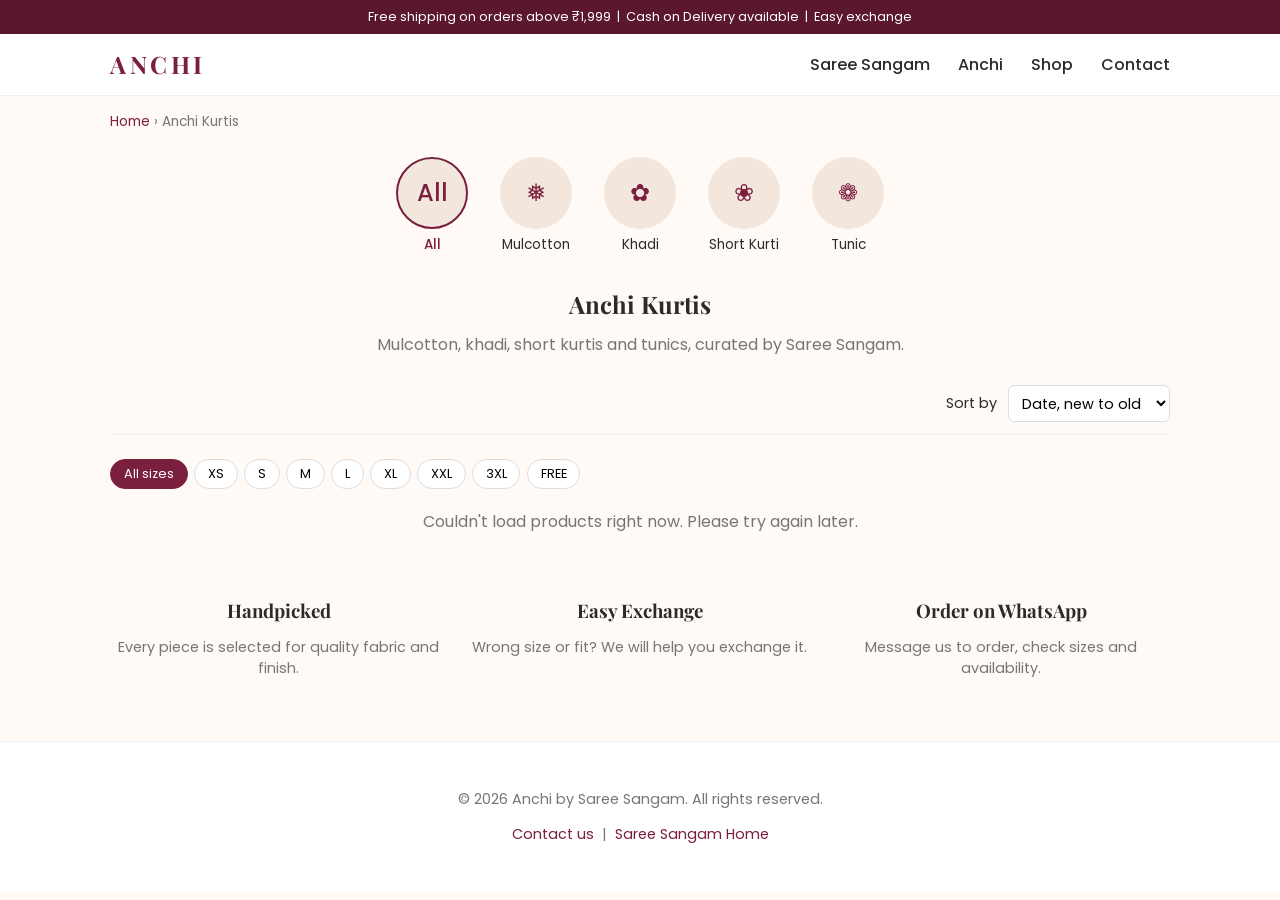
==== anchi/index.html @ 84bbaf73 "Rename Anchee to Anchi and add product upload README Co-Authored-By: Claude Sonnet 5.5 <noreply@anth" ====
<!DOCTYPE html>
<html lang="en">
<head>
<meta charset="UTF-8">
<meta name="viewport" content="width=device-width, initial-scale=1.0">
<title>Anchi - Kurtis Collection | Saree Sangam</title>
<meta name="description" content="Anchi by Saree Sangam - mulcotton, khadi, short kurtis and tunics.">
<link rel="preconnect" href="https://fonts.googleapis.com">
<link href="https://fonts.googleapis.com/css2?family=Playfair+Display:wght@600;700&family=Poppins:wght@300;400;500&display=swap" rel="stylesheet">
<link rel="stylesheet" href="../css/style.css">
<link rel="stylesheet" href="anchi.css">
</head>
<body>

<div class="announce">Free shipping on orders above &#8377;1,999 &nbsp;|&nbsp; Cash on Delivery available &nbsp;|&nbsp; Easy exchange</div>

<header class="site-header">
  <div class="container header-inner">
    <a href="index.html" class="logo anchi-logo">Anchi</a>
    <nav class="nav">
      <a href="../index.html">Saree Sangam</a>
      <a href="index.html">Anchi</a>
      <a href="#products">Shop</a>
      <a href="../contact.html">Contact</a>
    </nav>
  </div>
</header>

<div class="container breadcrumb"><a href="../index.html">Home</a> &rsaquo; <span>Anchi Kurtis</span></div>

<section class="container cat-tiles" aria-label="Shop by category">
  <button class="cat-tile active" data-cat="all"><span class="cat-circle">All</span><span>All</span></button>
  <button class="cat-tile" data-cat="mulcotton,mul-cotton,mul cotton"><span class="cat-circle">&#10053;</span><span>Mulcotton</span></button>
  <button class="cat-tile" data-cat="khadi"><span class="cat-circle">&#10047;</span><span>Khadi</span></button>
  <button class="cat-tile" data-cat="short"><span class="cat-circle">&#10048;</span><span>Short Kurti</span></button>
  <button class="cat-tile" data-cat="tunic,tulic"><span class="cat-circle">&#10049;</span><span>Tunic</span></button>
</section>

<section class="container collection-head">
  <h1>Anchi Kurtis</h1>
  <p>Mulcotton, khadi, short kurtis and tunics, curated by Saree Sangam.</p>
</section>

<section id="products" class="container shop">
  <div class="toolbar">
    <span id="count" class="count"></span>
    <label>Sort by
      <select id="sort">
        <option value="new">Date, new to old</option>
        <option value="az">Name, A-Z</option>
        <option value="za">Name, Z-A</option>
        <option value="low">Price, low to high</option>
        <option value="high">Price, high to low</option>
      </select>
    </label>
  </div>
  <div id="size-filter" class="size-filter" aria-label="Filter by size"></div>
  <p id="gallery-status" class="gallery-status">Loading products…</p>
  <div id="gallery" class="gallery anchi-grid"></div>
</section>

<section class="container why">
  <div><h3>Handpicked</h3><p>Every piece is selected for quality fabric and finish.</p></div>
  <div><h3>Easy Exchange</h3><p>Wrong size or fit? We will help you exchange it.</p></div>
  <div><h3>Order on WhatsApp</h3><p>Message us to order, check sizes and availability.</p></div>
</section>

<footer class="site-footer">
  <div class="container">
    <p>&copy; <span id="year"></span> Anchi by Saree Sangam. All rights reserved.</p>
    <p><a href="../contact.html">Contact us</a> &nbsp;|&nbsp; <a href="../index.html">Saree Sangam Home</a></p>
  </div>
</footer>

<div id="lightbox" class="lightbox" hidden role="dialog" aria-modal="true" aria-label="Product image">
  <button id="lb-close" class="lb-close" aria-label="Close">&times;</button>
  <div class="lb-content">
    <img id="lb-img" src="" alt="">
    <div class="lb-info">
      <h3 id="lb-title"></h3>
      <p id="lb-price" class="price"></p>
      <p id="lb-sizes" class="lb-sizes"></p>
      <a id="lb-enquire" class="btn" href="#" target="_blank" rel="noopener">Enquire on WhatsApp</a>
    </div>
  </div>
</div>

<script src="anchi.js"></script>
<script>document.getElementById('year').textContent = new Date().getFullYear();</script>
</body>
</html>
---- css/style.css ----
:root {
  --clr-primary: #7a1f3d;
  --clr-primary-dark: #5c1730;
  --clr-accent: #d4af37;
  --clr-bg: #fffaf5;
  --clr-text: #2b2b2b;
  --clr-muted: #767676;
  --radius: 10px;
}

* { box-sizing: border-box; }

body {
  margin: 0;
  font-family: 'Poppins', sans-serif;
  color: var(--clr-text);
  background: var(--clr-bg);
}

h1, h2, h3 { font-family: 'Playfair Display', serif; margin: 0 0 0.5em; }

.container {
  max-width: 1100px;
  margin: 0 auto;
  padding: 0 1.25rem;
}

a { color: var(--clr-primary); text-decoration: none; }
a:hover { text-decoration: underline; }

.site-header {
  background: #fff;
  border-bottom: 1px solid #eee;
  position: sticky;
  top: 0;
  z-index: 10;
}

.header-inner {
  display: flex;
  align-items: center;
  justify-content: space-between;
  padding: 0.9rem 1.25rem;
}

.logo {
  font-family: 'Playfair Display', serif;
  font-size: 1.5rem;
  font-weight: 700;
  color: var(--clr-primary);
}
.logo:hover { text-decoration: none; }

.nav a {
  margin-left: 1.5rem;
  color: var(--clr-text);
  font-weight: 500;
}
.nav a:hover { color: var(--clr-primary); text-decoration: none; }

.hero {
  background: linear-gradient(135deg, var(--clr-primary), var(--clr-primary-dark));
  color: #fff;
  text-align: center;
  padding: 5rem 1rem;
}
.hero.small { padding: 3rem 1rem; }
.hero h1 { font-size: 2.75rem; color: #fff; }
.hero p { font-size: 1.1rem; opacity: 0.9; max-width: 600px; margin: 0.75rem auto 1.5rem; }

.btn {
  display: inline-block;
  background: var(--clr-accent);
  color: #2b2b2b;
  padding: 0.75rem 1.75rem;
  border-radius: var(--radius);
  font-weight: 500;
  text-decoration: none;
}
.btn:hover { background: #c49c2c; text-decoration: none; }

.about {
  padding: 3.5rem 1.25rem;
  text-align: center;
}
.about p { max-width: 700px; margin: 0 auto; color: var(--clr-muted); line-height: 1.7; }

.products { padding: 1rem 1.25rem 4rem; }
.products h2 { text-align: center; margin-bottom: 1.5rem; }

.gallery-status { text-align: center; color: var(--clr-muted); }

.gallery {
  display: grid;
  grid-template-columns: repeat(auto-fill, minmax(220px, 1fr));
  gap: 1.5rem;
}

.gallery-item {
  background: #fff;
  border-radius: var(--radius);
  overflow: hidden;
  box-shadow: 0 2px 10px rgba(0,0,0,0.06);
  transition: transform 0.15s ease, box-shadow 0.15s ease;
}
.gallery-item:hover {
  transform: translateY(-4px);
  box-shadow: 0 8px 20px rgba(0,0,0,0.12);
}

.gallery-item img {
  width: 100%;
  height: 260px;
  object-fit: cover;
  display: block;
}

.gallery-item .caption {
  padding: 0.75rem 1rem;
  font-size: 0.95rem;
  color: var(--clr-text);
  text-align: center;
}

.contact-info { padding: 3rem 1.25rem 4rem; }

.contact-grid {
  display: grid;
  grid-template-columns: repeat(auto-fit, minmax(220px, 1fr));
  gap: 1.5rem;
  margin-bottom: 2rem;
}

.contact-card {
  background: #fff;
  border-radius: var(--radius);
  padding: 1.5rem;
  text-align: center;
  box-shadow: 0 2px 10px rgba(0,0,0,0.06);
}

.contact-note {
  text-align: center;
  color: var(--clr-muted);
  font-size: 0.9rem;
}

.site-footer {
  background: #fff;
  border-top: 1px solid #eee;
  text-align: center;
  padding: 2rem 1.25rem;
  color: var(--clr-muted);
  font-size: 0.9rem;
}
---- anchi/anchi.css ----
.announce { background: var(--clr-primary-dark); color: #fff; text-align: center; font-size: 0.8rem; padding: 0.5rem 1rem; }
.anchi-logo { letter-spacing: 0.15em; text-transform: uppercase; }
.breadcrumb { padding-top: 1rem; font-size: 0.85rem; color: var(--clr-muted); }
.cat-tiles { display: flex; gap: 1.25rem; justify-content: center; flex-wrap: wrap; padding-top: 1.5rem; padding-bottom: 0.5rem; }
.cat-tile { background: none; border: 0; cursor: pointer; font: inherit; font-size: 0.85rem; color: var(--clr-text); display: flex; flex-direction: column; align-items: center; gap: 0.4rem; }
.cat-circle { width: 72px; height: 72px; border-radius: 50%; background: #f3e6dc; display: flex; align-items: center; justify-content: center; font-size: 1.5rem; color: var(--clr-primary); border: 2px solid transparent; transition: border-color 0.15s; }
.cat-tile:hover .cat-circle, .cat-tile.active .cat-circle { border-color: var(--clr-primary); }
.cat-tile.active { font-weight: 500; color: var(--clr-primary); }
.collection-head { text-align: center; padding-top: 1.5rem; }
.collection-head p { color: var(--clr-muted); margin-top: 0; }
.toolbar { display: flex; justify-content: space-between; align-items: center; border-bottom: 1px solid #eee; padding: 0.75rem 0; margin-bottom: 1.5rem; font-size: 0.9rem; }
.toolbar select { font: inherit; padding: 0.4rem 0.6rem; border: 1px solid #ddd; border-radius: 6px; background: #fff; margin-left: 0.4rem; }
.count { color: var(--clr-muted); }
.anchi-grid { grid-template-columns: repeat(auto-fill, minmax(240px, 1fr)); }
.anchi-grid .gallery-item { position: relative; box-shadow: none; border-radius: 4px; background: transparent; }
.anchi-grid .gallery-item img { height: 340px; }
.badge { position: absolute; top: 0.6rem; left: 0.6rem; background: var(--clr-primary); color: #fff; font-size: 0.7rem; letter-spacing: 0.08em; padding: 0.2rem 0.55rem; border-radius: 3px; }
.anchi-grid .caption { text-align: left; padding: 0.6rem 0.25rem; }
.anchi-grid .title { display: block; }
.anchi-grid .price { display: block; margin-top: 0.2rem; font-weight: 500; color: var(--clr-primary); }
.enquire { display: inline-block; margin-top: 0.4rem; font-size: 0.8rem; }
.why { display: grid; grid-template-columns: repeat(auto-fit, minmax(220px, 1fr)); gap: 1.5rem; text-align: center; padding-top: 3rem; padding-bottom: 3rem; }
.why p { color: var(--clr-muted); font-size: 0.9rem; }
@media (max-width: 560px) { .nav a { margin-left: 0.8rem; font-size: 0.85rem; } .anchi-grid .gallery-item img { height: 260px; } }

.size-filter { display: flex; flex-wrap: wrap; gap: 0.4rem; margin-bottom: 1.25rem; }
.size-btn { font: inherit; font-size: 0.8rem; padding: 0.3rem 0.8rem; border: 1px solid #ddd; background: #fff; border-radius: 999px; cursor: pointer; }
.size-btn:hover { border-color: var(--clr-primary); }
.size-btn.active { background: var(--clr-primary); border-color: var(--clr-primary); color: #fff; }
.sizes { display: flex; flex-wrap: wrap; gap: 0.3rem; margin-top: 0.4rem; }
.size-chip { font-size: 0.7rem; border: 1px solid #ddd; border-radius: 4px; padding: 0.1rem 0.45rem; color: var(--clr-muted); background: #fff; }
.zoomable { cursor: zoom-in; }
.lightbox { position: fixed; inset: 0; background: rgba(0,0,0,0.85); z-index: 100; display: flex; align-items: center; justify-content: center; padding: 1rem; }
.lightbox[hidden] { display: none; }
.lb-close { position: absolute; top: 0.75rem; right: 1.25rem; background: none; border: 0; color: #fff; font-size: 2.5rem; cursor: pointer; line-height: 1; }
.lb-content { display: flex; gap: 1.5rem; align-items: center; max-width: 960px; max-height: 92vh; background: #fff; border-radius: 8px; overflow: hidden; }
.lb-content img { max-height: 92vh; max-width: 60vw; width: auto; display: block; object-fit: contain; }
.lb-info { padding: 1.5rem; min-width: 200px; }
.lb-sizes { color: var(--clr-muted); font-size: 0.9rem; }
@media (max-width: 700px) { .lb-content { flex-direction: column; gap: 0; overflow-y: auto; } .lb-content img { max-width: 100%; max-height: 65vh; } }
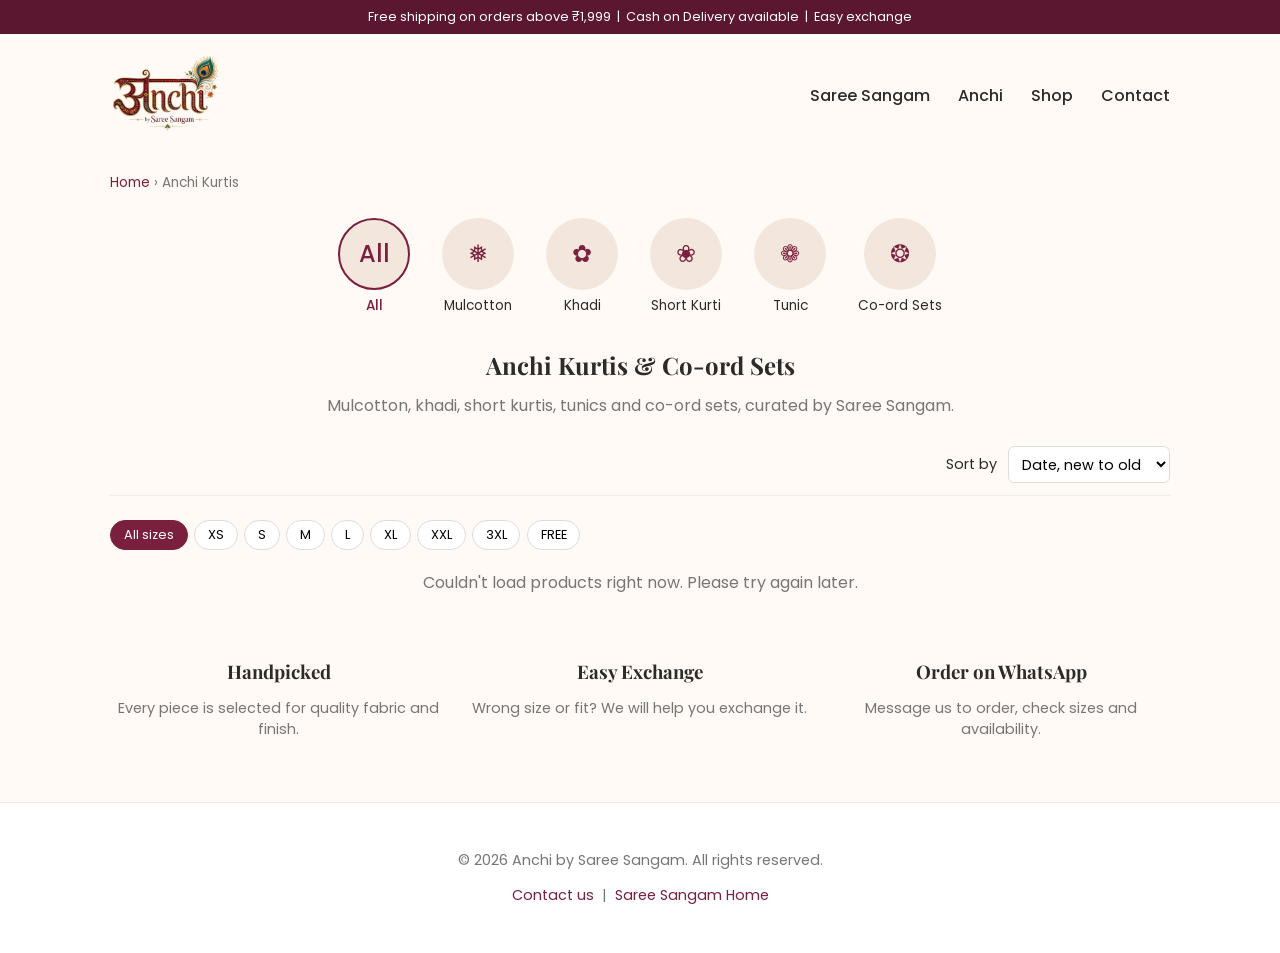
==== commit 8a518143: "Add Anchi logo, 13 products, Co-ord Sets category; remove stock photos Co-Authored-By: Claude Sonnet" ====
--- a/anchi/index.html
+++ b/anchi/index.html
@@ -7,6 +7,7 @@
 <meta name="description" content="Anchi by Saree Sangam - mulcotton, khadi, short kurtis and tunics.">
 <link rel="preconnect" href="https://fonts.googleapis.com">
 <link href="https://fonts.googleapis.com/css2?family=Playfair+Display:wght@600;700&family=Poppins:wght@300;400;500&display=swap" rel="stylesheet">
+<link rel="icon" href="logo.png">
 <link rel="stylesheet" href="../css/style.css">
 <link rel="stylesheet" href="anchi.css">
 </head>
@@ -16,7 +17,7 @@
 
 <header class="site-header">
   <div class="container header-inner">
-    <a href="index.html" class="logo anchi-logo">Anchi</a>
+    <a href="index.html" class="logo anchi-logo" aria-label="Anchi by Saree Sangam"><img src="logo.png" alt="Anchi by Saree Sangam"></a>
     <nav class="nav">
       <a href="../index.html">Saree Sangam</a>
       <a href="index.html">Anchi</a>
@@ -34,11 +35,12 @@
   <button class="cat-tile" data-cat="khadi"><span class="cat-circle">&#10047;</span><span>Khadi</span></button>
   <button class="cat-tile" data-cat="short"><span class="cat-circle">&#10048;</span><span>Short Kurti</span></button>
   <button class="cat-tile" data-cat="tunic,tulic"><span class="cat-circle">&#10049;</span><span>Tunic</span></button>
+  <button class="cat-tile" data-cat="coord,co-ord"><span class="cat-circle">&#10050;</span><span>Co-ord Sets</span></button>
 </section>
 
 <section class="container collection-head">
-  <h1>Anchi Kurtis</h1>
-  <p>Mulcotton, khadi, short kurtis and tunics, curated by Saree Sangam.</p>
+  <h1>Anchi Kurtis &amp; Co-ord Sets</h1>
+  <p>Mulcotton, khadi, short kurtis, tunics and co-ord sets, curated by Saree Sangam.</p>
 </section>
 
 <section id="products" class="container shop">
--- a/anchi/anchi.css
+++ b/anchi/anchi.css
@@ -1,5 +1,8 @@
 .announce { background: var(--clr-primary-dark); color: #fff; text-align: center; font-size: 0.8rem; padding: 0.5rem 1rem; }
-.anchi-logo { letter-spacing: 0.15em; text-transform: uppercase; }
+.site-header { background: var(--clr-bg); border-bottom: 0; }
+.site-header .header-inner { padding-top: 0.4rem; padding-bottom: 0.4rem; }
+.anchi-logo { display: block; line-height: 0; }
+.anchi-logo img { height: 110px; width: auto; display: block; }
 .breadcrumb { padding-top: 1rem; font-size: 0.85rem; color: var(--clr-muted); }
 .cat-tiles { display: flex; gap: 1.25rem; justify-content: center; flex-wrap: wrap; padding-top: 1.5rem; padding-bottom: 0.5rem; }
 .cat-tile { background: none; border: 0; cursor: pointer; font: inherit; font-size: 0.85rem; color: var(--clr-text); display: flex; flex-direction: column; align-items: center; gap: 0.4rem; }
